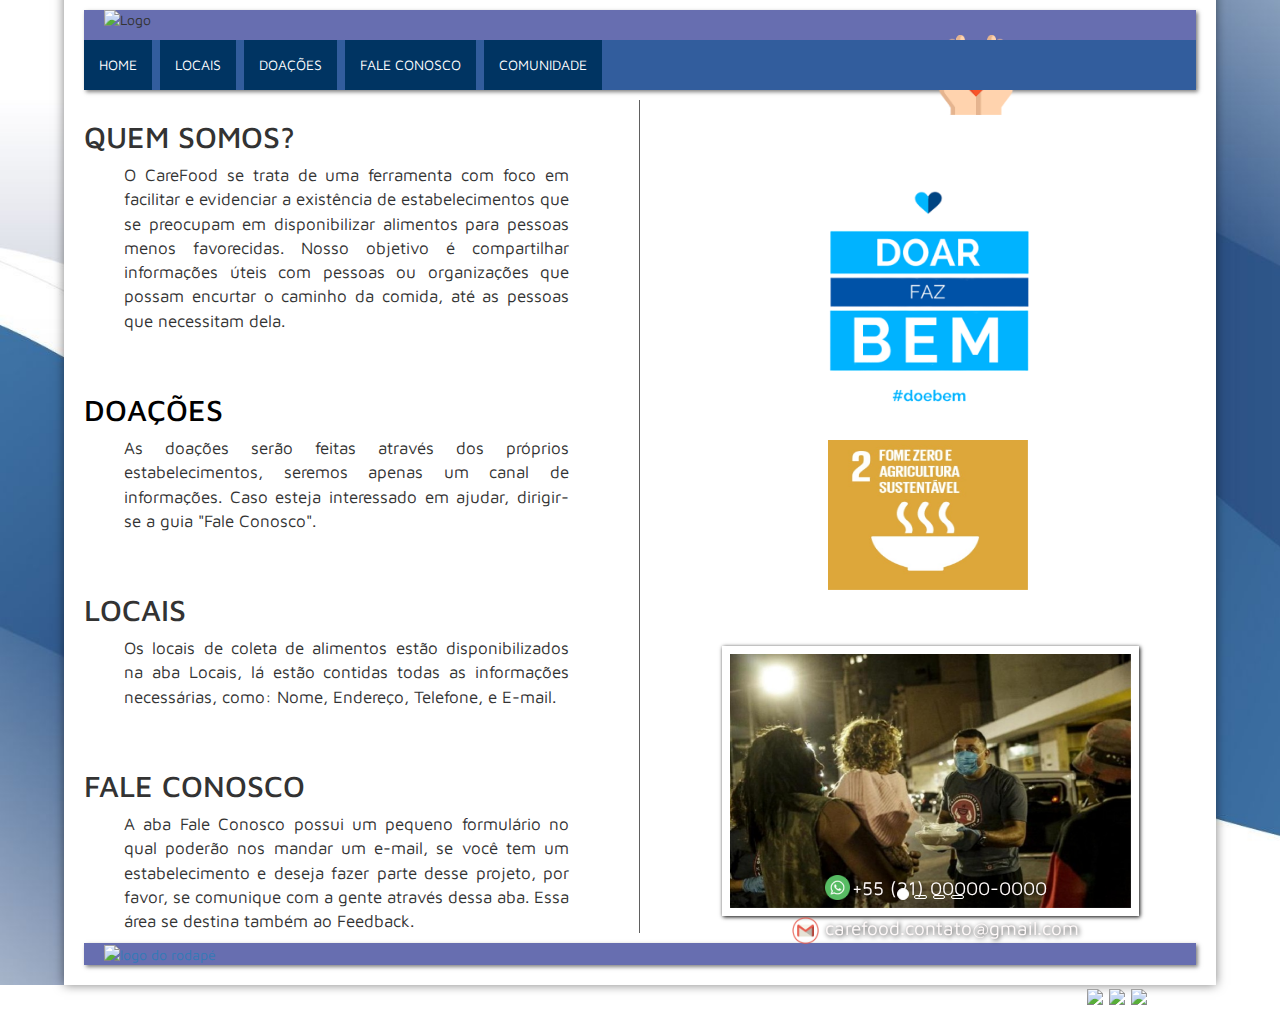
==== Care Food.html @ f333399f "commit 1" ====
<!DOCTYPE html>
<html lang="pt-br">
<head>
    <meta charset="UTF-8">
    <title>Care Food!</title>
    <link rel="stylesheet" href="css/Estilo.css">
    <link rel="stylesheet" href="css/carousel.css">

    <!--CODIGOS NECESSARIO PARA O CAROUSEL-->
    <link rel="stylesheet" href="https://maxcdn.bootstrapcdn.com/bootstrap/3.4.1/css/bootstrap.min.css">
    <script src="https://ajax.googleapis.com/ajax/libs/jquery/3.4.1/jquery.min.js"></script>
    <script src="https://maxcdn.bootstrapcdn.com/bootstrap/3.4.1/js/bootstrap.min.js"></script>
    <!--CODIGOS NECESSARIO PARA O CAROUSEL-->

</head>
<body>

    <div id="interface">
        <header>
            
            <img  id="logo-cabecalho" src="imgs/logo.png" alt="Logo" title="Care Food!">
            <img class="hri" id="mao-cora" src="Imgs/mao-coracao.png">

            
                <p class="hfrase" id="frase">"No amor felizmente a riqueza está na doação mútua. O que não significa que não haja luta: é preciso se doar o direito de receber amor."</p>
                <p class="hfrase" id="clar"> Clarisse Lispector</p>
           
            
            <nav id="menu">

                <ul>
                    <li id="teste"><a href="Care Food.html">home</a></li>
                    <li><a href="locais.html" target="_self">locais</a></li>
                    <li><a href="#doacoes">doações</a></li>
                    <li><a href="fale-conosco.html" target="_blank">Fale Conosco</a></li>
                    <li><a href="comunidade.html" target="_blank">Comunidade</a></li>
                </ul>
                
            </nav>

        </header>
        
            <section id="corpo">        
            <div class="textos">
                <h2>Quem Somos?</h2>
                <p>O CareFood se trata de uma ferramenta com foco em facilitar e evidenciar a existência de estabelecimentos que se preocupam em disponibilizar alimentos para pessoas menos favorecidas. Nosso objetivo é compartilhar informações úteis com pessoas ou organizações que possam encurtar o caminho da comida, até as pessoas que necessitam dela.</p>

                <br>
                <br>

                <h2><a name="doacoes">Doações</a></h2>
                <p>As doações serão feitas através dos próprios estabelecimentos, seremos apenas um canal de informações. Caso esteja interessado em ajudar, dirigir-se a guia "Fale Conosco".</p>

                <br>
                <br>

                <h2>Locais</h2>
                <p>Os locais de coleta de alimentos estão disponibilizados na aba Locais, lá estão contidas todas as informações necessárias, como: Nome, Endereço, Telefone, e E-mail.</p>

                <br>
                <br>

                <h2>Fale Conosco</h2>
                <p>A aba Fale Conosco possui um pequeno formulário no qual poderão nos mandar um e-mail, se você tem um estabelecimento e deseja fazer parte desse projeto, por favor, se comunique com a gente através dessa aba. Essa área se destina também ao Feedback.</p>
            </div>
            </section>

            <aside id="direita">
                <img id="doar-faz-bem" src="Imgs/doar-faz-bem-removebg.png">
                <a href="https://nacoesunidas.org/pos2015/" target="_blank"><img id="ods" src="Imgs/ods.jpeg"></a>

                <div class="container2">
                    <div id="myCarousel" class="carousel slide" data-ride="carousel" data-interval="4000">
                    <!-- Indicators -->
                    <ol id="indicators2" class="carousel-indicators">
                        <li data-target="#myCarousel" data-slide-to="0" class="active"></li>
                        <li data-target="#myCarousel" data-slide-to="1"></li>
                        <li data-target="#myCarousel" data-slide-to="2"></li>
                        <li data-target="#myCarousel" data-slide-to="3"></li>
                    </ol>
                
                    <!-- Wrapper for slides -->
                    <div class="carousel-inner">
                
                        <div class="item active">
                            <img src="Imgs/home1.jpg" alt="Los Angeles">
                        </div>
                
                        <div class="item">
                            <img src="Imgs/home2.jpg" alt="Chicago">
                        </div>
                    
                        <div class="item">
                            <img src="Imgs/home3.jpg" alt="New York">
                        </div>
            
                        <div class="item">
                            <img src="Imgs/home4.jpg" alt="New York">
                        </div>
                        </div>
                
                    <!-- Left and right controls -->
                    <a class="left carousel-control" href="#myCarousel" data-slide="prev">
                        <span class="glyphicon glyphicon-chevron-left"></span>
                        <span class="sr-only">Previous</span>
                    </a>
                    <a class="right carousel-control" href="#myCarousel" data-slide="next">
                        <span class="glyphicon glyphicon-chevron-right"></span>
                        <span class="sr-only">Next</span>
                    </a>
                    </div>
                </div>
            </aside>
        
        
        
        

        <footer>
            <div>
                <a href="Care Food.html" target="_self"><img id="logo-rodape" src="imgs/logo.png" alt="logo do rodapé" title="Care Food!"></a>

                <ul id="icones" type="none">
                    <li><a href="https://www.facebook.com/carefoodOFICIAL/?modal=admin_todo_tour" target="_blank"><img class="icon" src="imgs/fb_icon.png"></a></li>
                    <li><a href="https://twitter.com/CareFood1" target="_blank"><img class="icon" src="imgs/tt_icon.png"></a></li>
                    <li><a href="https://www.instagram.com/carefood_oficial/"><img class="icon" src="imgs/insta_icon.png"></a></li>
                </ul>
                
                <ul id="contatos" type="none">
                    <li id="what">
                        <img id="wpp" src="Imgs/wpp_icon.png">
                        +55 (21) 00000-0000
                    </li>
                                
                    <li id="gmail">
                        <img id="email" src="Imgs/gmail_icon.png">
                        carefood.contato@gmail.com
                    </li>
                </ul>   
            </div>
        </footer>
    </div>
</body>
</html>
---- css/Estilo.css ----
@import url('https://fonts.googleapis.com/css2?family=Maven+Pro&display=swap');

body {
    text-align: justify;
    background-color: #676eb0;
    font-family: 'Maven Pro', sans-serif;
    background: url("../Imgs/wallpaper\ 2.jpg")no-repeat;
    background-size: cover;   
    
}

div#interface {
    font-family: 'Maven Pro', sans-serif;
    display: block;
    background-color: white;
    margin: -10px 100px 0px 100px;
    width: 90%;
    padding: 20px;
    box-shadow: 0px 0px 10px rgba(0, 0, 0, 0.5);
    margin-left: auto;
    margin-right: auto;

}

/* Formatação cabeçalho */

header {
    background-color: #676eb0;
    box-shadow: 2px 2px 4px rgba(0, 0, 0, 0.5);
    bottom: 30px;
}

#logo-cabecalho {
    width: 220px;
    height: 220px;
    margin-left: 20px;
    margin-bottom: 10px;
}

img#mao-cora {
    position: relative;
    display: block;
    float: right;
    width: 80px;
    height: 80px;
    top: 25px;
    right: 180px;
}

 

/* Formatação menu */

nav#menu li#teste {
    margin-left: -40px;
}

nav#menu li {
    list-style: none;
    display: inline-block;
    margin: 0px 2px 0px 2px;
    background-color: rgb(0, 52, 98);
    padding: 15px;
    text-transform: uppercase;
    transition: color 1s;   
}

nav#menu ul {
    position: relative;
    background-color: #325d9d;
}

nav#menu ul a {
    text-decoration: none;
    color: white;
}

nav#menu ul a:hover {
    color: #87ceeb;
    text-decoration: none;
}



/* Formatação do rodapé */

footer {
    background-color: #676eb0;
    box-shadow: 2px 2px 4px rgba(0, 0, 0, 0.5);
    clear: both;
    position: relative;
    top: 10px;
    
}

#logo-rodape {
    width: 200px;
    height: 200px;
    margin-left: 20px;
    
}

footer div ul#icones img.icon {
    width: 55px;
    height: 55x;
}

ul#icones li {
    padding: 3px;
    display: inline-block;
    position: relative;
    right: 46px;
    top: 35px;

}

ul#icones {
    float: right;
}

footer li{
    color: #fffafa;
    font-size: 19px;
    
    float: right;    
    text-shadow: 1px 1px 5px black;
}   

#contatos{
    position: relative;
}

li#what {
    margin-top: -90px;
    margin-right: 4%;
}

li#gmail{
    margin-top: -50px;
    margin-right: 1%;
}

img#email {
    
    width: 27px; 
    padding-right: px;
    
}

img#wpp{
    float: left;
    width: 27px; 
    padding-right: 2px;
    top: 10;

}

/* Formtação Texto */

div.textos p {
    margin: 0px 70px 0px 40px;
    font-size: 17px;
}

div.textos {
    width: 100%;
}

div.textos a {
    text-decoration: none;
    color: black;
}

div.textos h2 {
    text-align: left;
    text-transform: uppercase;
    
}
.container2 > h2{
    text-align: center;
}

.hfrase{
    position: relative;
    float: right;
    width: 400px;
    color: white;
    text-transform: capitalize;

}

p#frase{
    top: 125px;
    left: 50px;
}

p#clar{
    width: 10%;
    top: 200px;
    left: 470px;

}

/* Foormatação Divisões */



section#corpo{
    display: block;
    width: 50%;
    float: left;
    border-right:  1px #606060 solid;
    
}

aside#direita {
    display: block;
    width: 50%;
    float: right;
    left: 10px;
    top: 80px;
    bottom: 20px;
    position: relative;
}

img#doar-faz-bem {
    display: block;
    width: 60%;
    margin-left: 20%;
}

img#ods {
    width: 36%;
    height: 150px;
    margin-left: 32%;
    margin-top: 30px;    
}
---- css/carousel.css ----
/*DIVS*/

.carousel-inner{
    border: 8px solid white;
    box-shadow: 1px 1px 4px black;
    position: absolute;
    width: 100%;
    
}

.container2{
    max-width: 75%;
    margin-left: 13%;
    padding-top: 10%;
    
}

div#myCarousel{
    width: 100%;
}

/*INDICADORES*/

#indicators2 {
    position: absolute;
    bottom: 1px;
    left: 50%;
    z-index: 15;
    width: 60%;
    padding-left: 0;
    margin-left: -30%;
    text-align: center;
    list-style: none;
}
#indicators2 > li {
    display: inline-block;
    width: 5%;
    height: 4px;
    margin: 1px;
    text-indent: -999px;
    cursor: pointer;
    background-color: rgba(255, 255, 255, 0); 
  
    border: 1px solid white ;
    border-radius: 10px;
}
  
#indicators2 .active {
    width: 4,5%;
    height: 12px;
    margin: 0;
    background-color: rgb(255, 255, 255);
}

/*IMAGENS*/

.item img{
    width: 100%;
}



.item figcaption{
    position: absolute;
    top: 0px;
    background-color: rgba(0,0,0,0.4);
    color: white;
    width: 100%;
    height: 100%;
    padding: px;
    box-sizing: border-box;
    opacity: 0;
    transition: opacity 2s;
}

.item:hover figcaption{
    opacity: 1;
}


/*BOTÕES*/

.left.carousel-control, .right.carousel-control{
    opacity: 0;
    
}
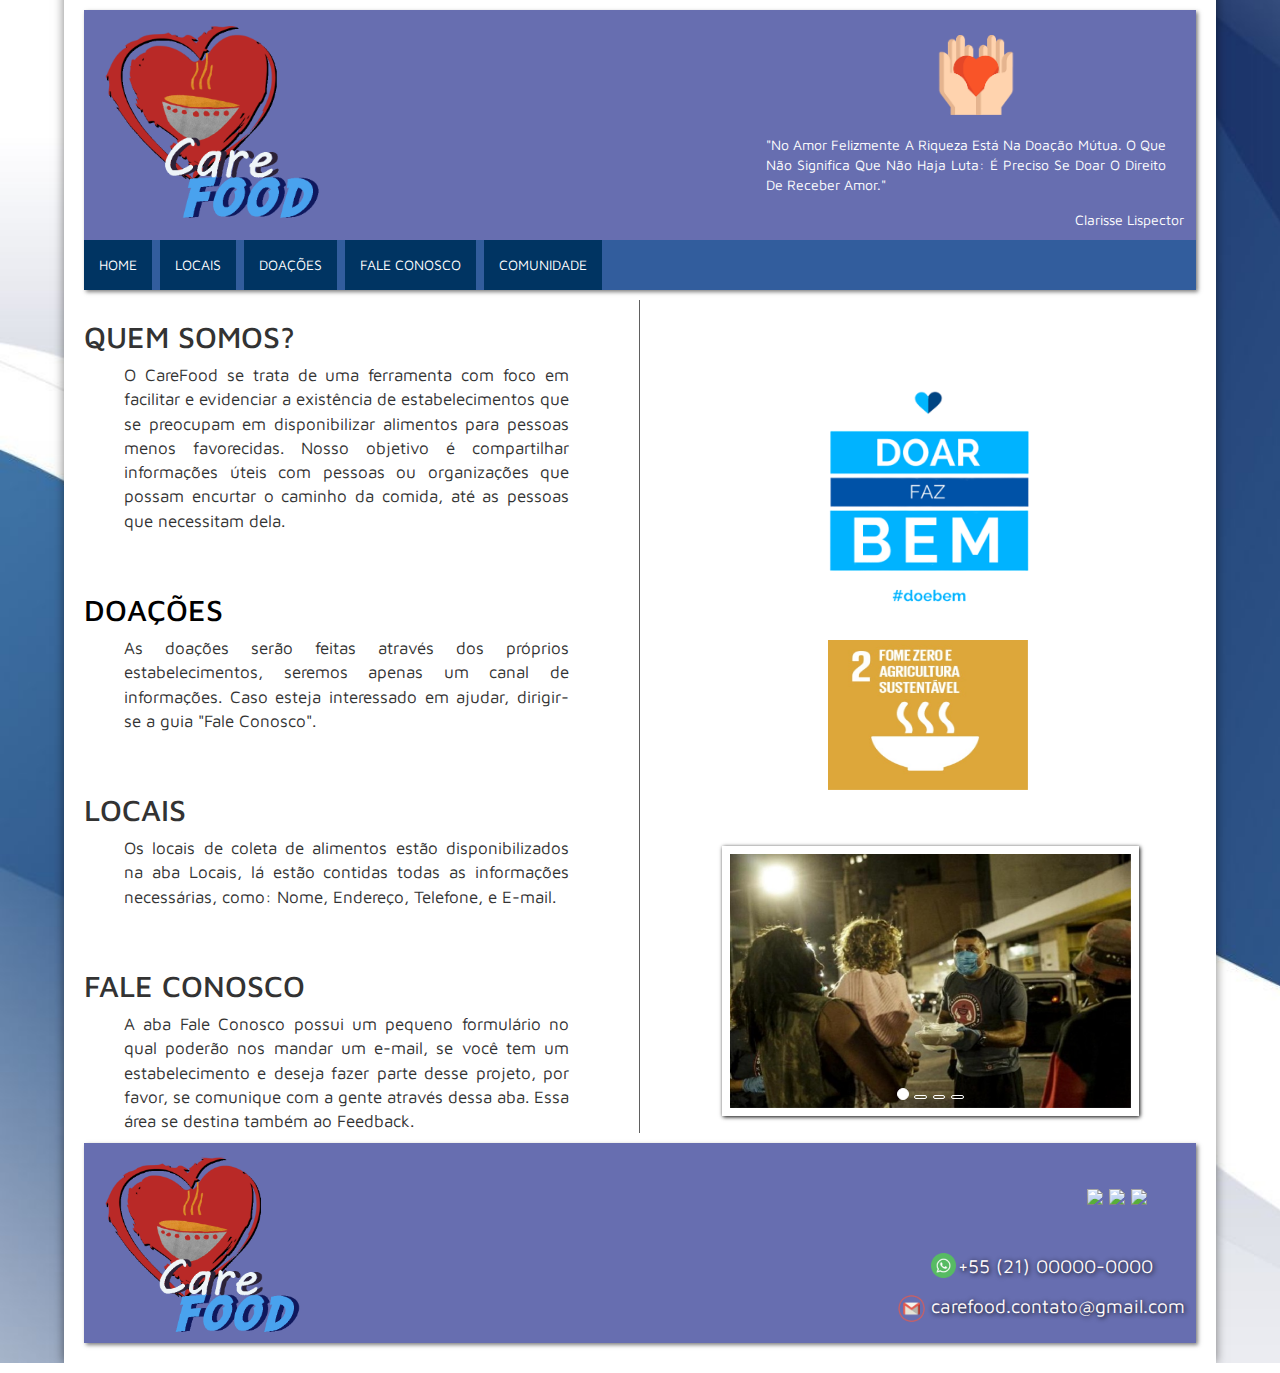
==== commit 97057be1: "commit 4" ====
--- a/Care Food.html
+++ b/Care Food.html
@@ -18,7 +18,7 @@
     <div id="interface">
         <header>
             
-            <img  id="logo-cabecalho" src="imgs/logo.png" alt="Logo" title="Care Food!">
+            <img  id="logo-cabecalho" src="Imgs/logo.png" alt="Logo" title="Care Food!">
             <img class="hri" id="mao-cora" src="Imgs/mao-coracao.png">
 
             
@@ -118,7 +118,7 @@
 
         <footer>
             <div>
-                <a href="Care Food.html" target="_self"><img id="logo-rodape" src="imgs/logo.png" alt="logo do rodapé" title="Care Food!"></a>
+                <a href="Care Food.html" target="_self"><img id="logo-rodape" src="Imgs/logo.png" alt="logo do rodapé" title="Care Food!"></a>
 
                 <ul id="icones" type="none">
                     <li><a href="https://www.facebook.com/carefoodOFICIAL/?modal=admin_todo_tour" target="_blank"><img class="icon" src="imgs/fb_icon.png"></a></li>
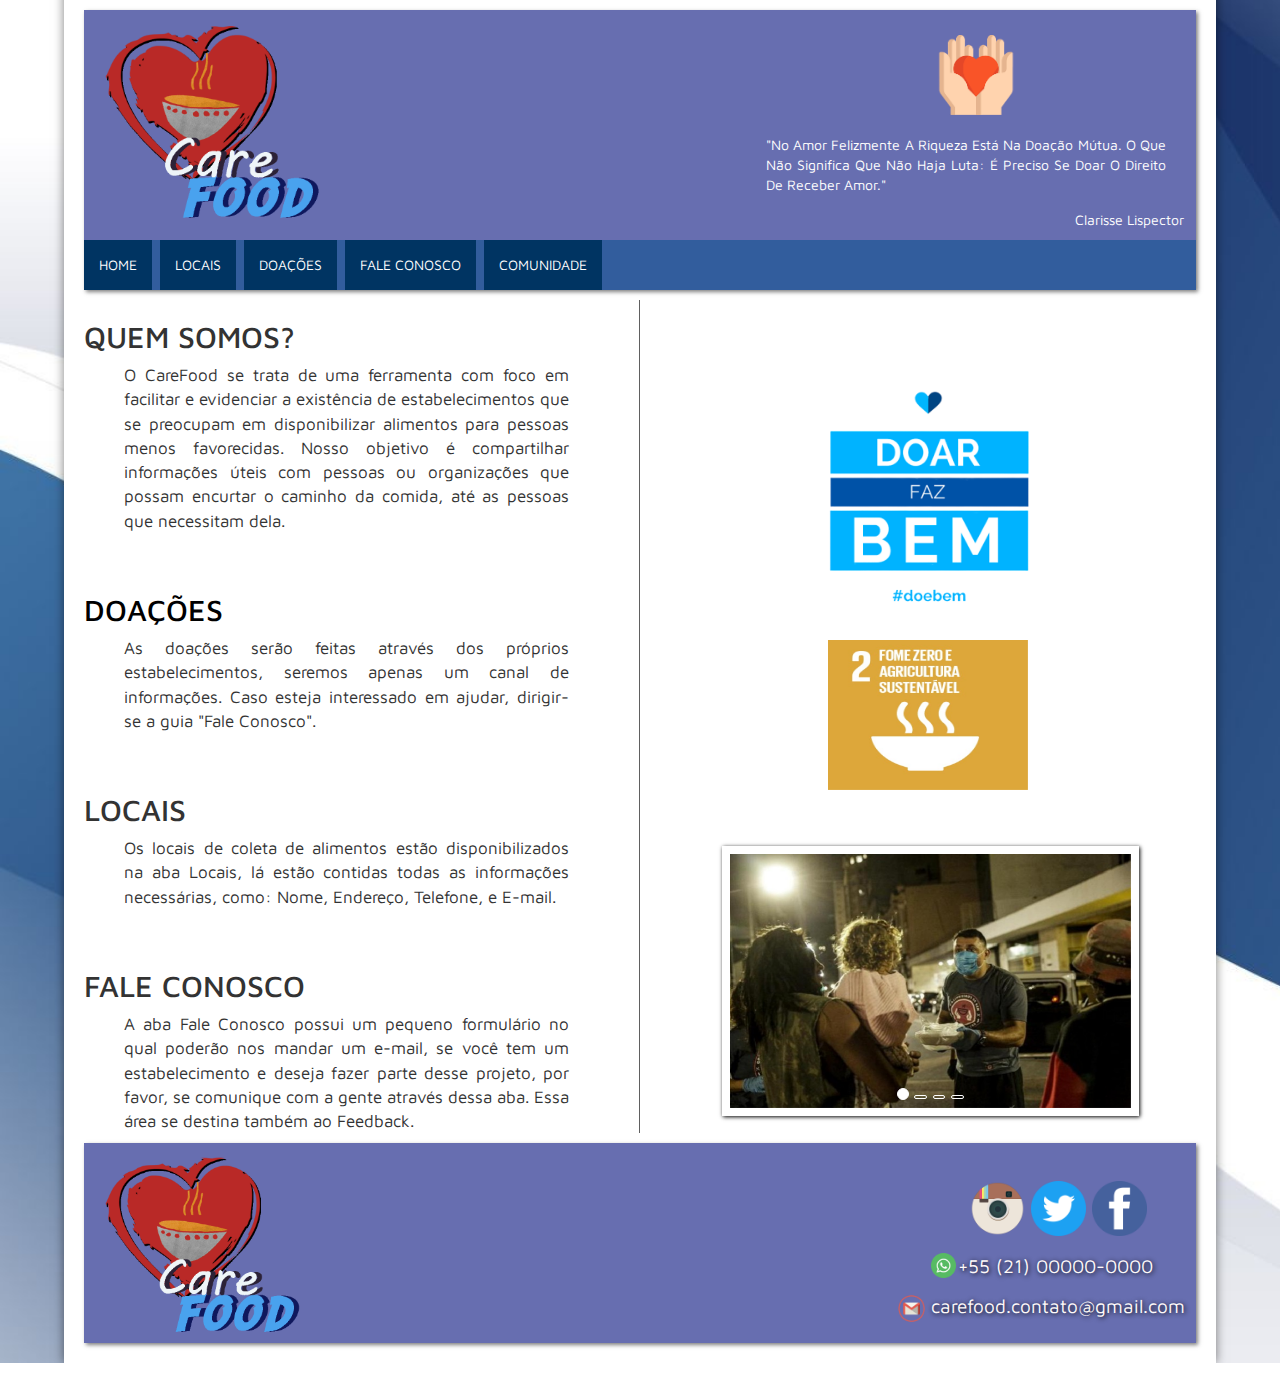
==== commit 1f313a35: "commit 6" ====
--- a/Care Food.html
+++ b/Care Food.html
@@ -121,9 +121,9 @@
                 <a href="Care Food.html" target="_self"><img id="logo-rodape" src="Imgs/logo.png" alt="logo do rodapé" title="Care Food!"></a>
 
                 <ul id="icones" type="none">
-                    <li><a href="https://www.facebook.com/carefoodOFICIAL/?modal=admin_todo_tour" target="_blank"><img class="icon" src="imgs/fb_icon.png"></a></li>
-                    <li><a href="https://twitter.com/CareFood1" target="_blank"><img class="icon" src="imgs/tt_icon.png"></a></li>
-                    <li><a href="https://www.instagram.com/carefood_oficial/"><img class="icon" src="imgs/insta_icon.png"></a></li>
+                    <li><a href="https://www.facebook.com/carefoodOFICIAL/?modal=admin_todo_tour" target="_blank"><img class="icon" src="Imgs/fb_icon.png"></a></li>
+                    <li><a href="https://twitter.com/CareFood1" target="_blank"><img class="icon" src="Imgs/tt_icon.png"></a></li>
+                    <li><a href="https://www.instagram.com/carefood_oficial/"><img class="icon" src="Imgs/insta_icon.png"></a></li>
                 </ul>
                 
                 <ul id="contatos" type="none">
